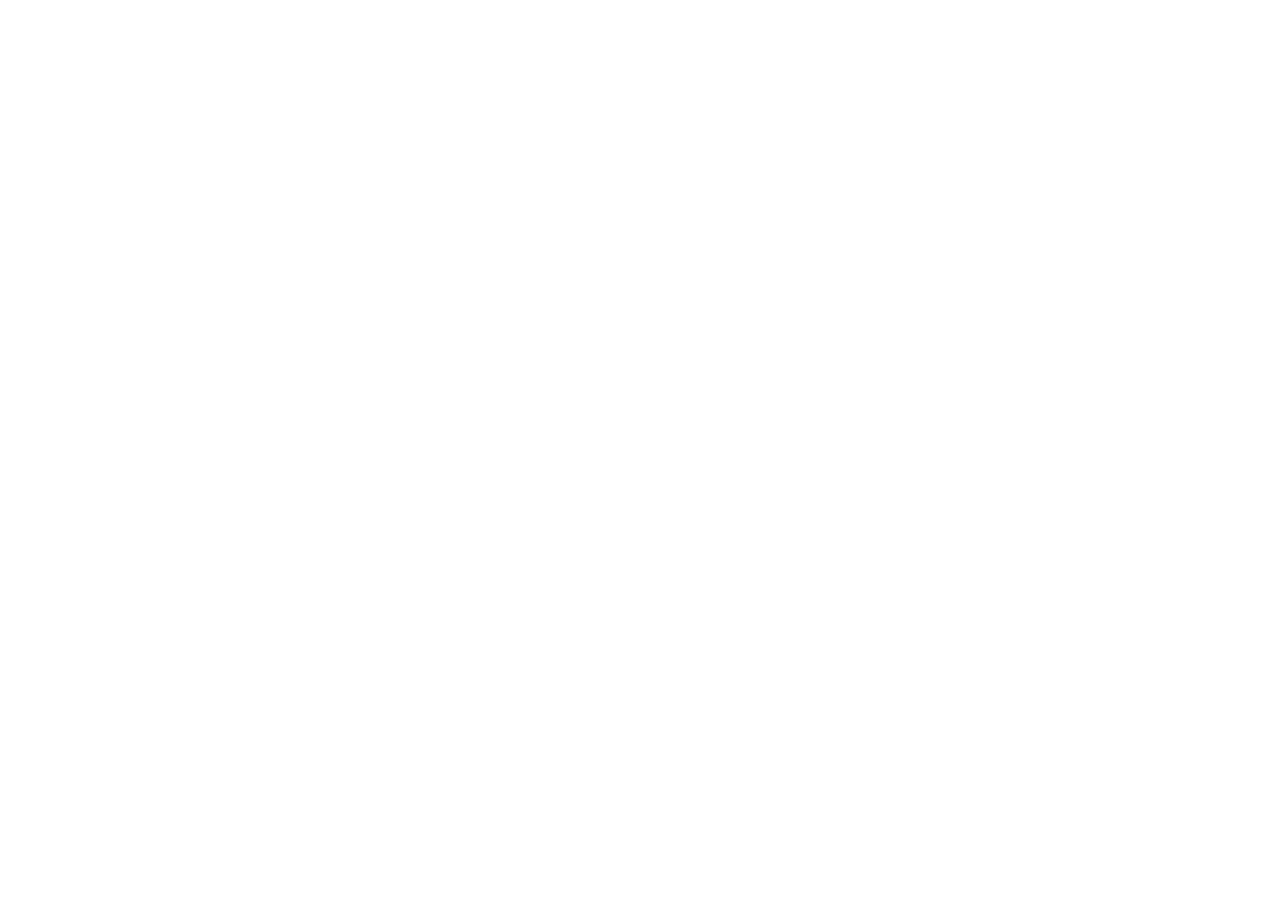
==== html/aboutMe.html @ fbad1b36 "new aboutme page" ====
<!DOCTYPE html>
<html>
<head>
    <meta charset="utf-8" />
    <meta http-equiv="X-UA-Compatible" content="IE=edge">
    <title>Page Title</title>
    <meta name="viewport" content="width=device-width, initial-scale=1">
    <link rel="stylesheet" type="text/css" media="screen" href="../css/aboutMeStyle.css" />
    <script src="main.js"></script>
</head>
    <body>
        <div class="main">
            <div class="title">

            </div>
            <div class="text">
                 
            </div> 
        </div>
    </body>
</html>
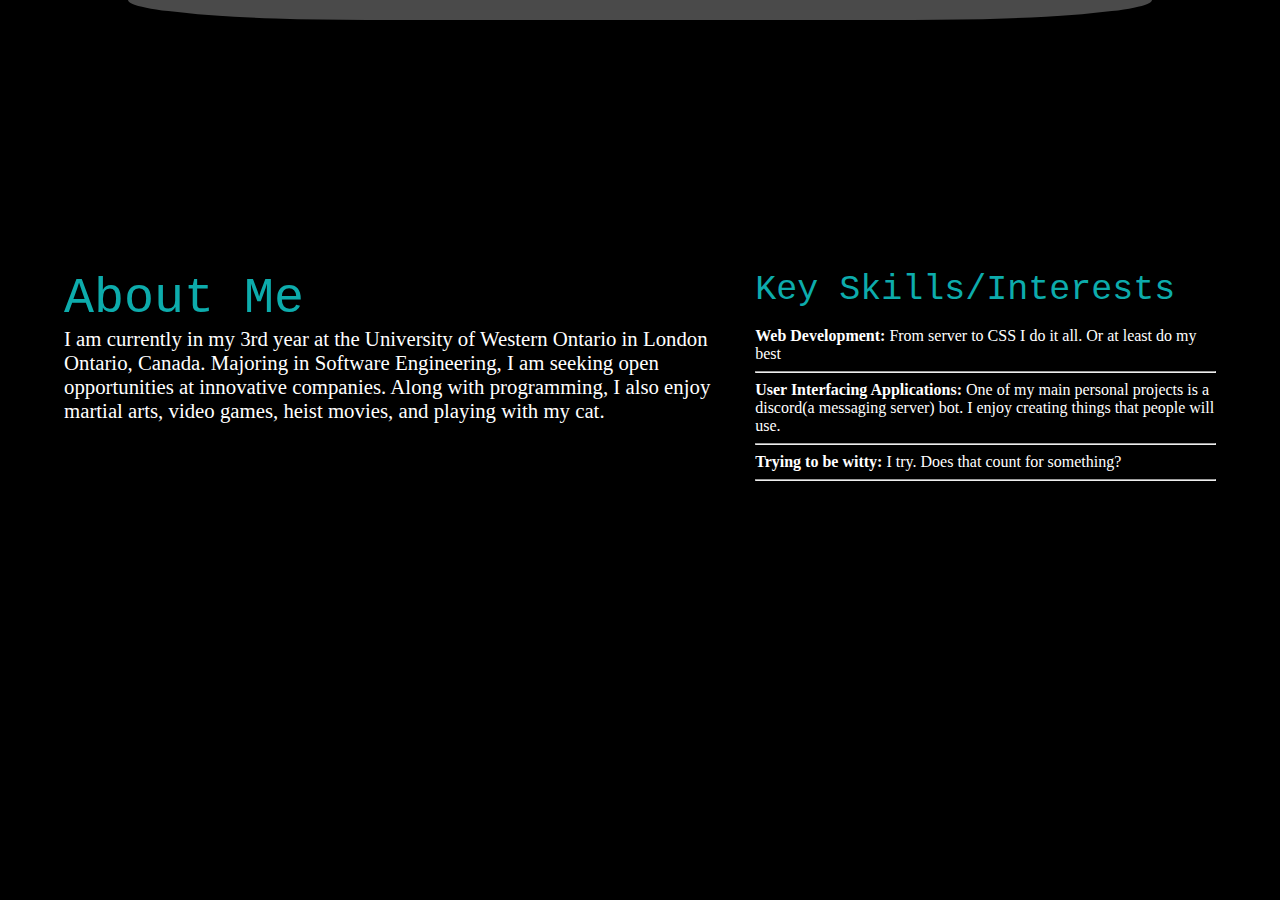
==== commit 135c2f09: "basic updates" ====
--- a/html/aboutMe.html
+++ b/html/aboutMe.html
@@ -3,19 +3,66 @@
 <head>
     <meta charset="utf-8" />
     <meta http-equiv="X-UA-Compatible" content="IE=edge">
-    <title>Page Title</title>
+    <title>About Me</title>
     <meta name="viewport" content="width=device-width, initial-scale=1">
     <link rel="stylesheet" type="text/css" media="screen" href="../css/aboutMeStyle.css" />
-    <script src="main.js"></script>
+    <link rel="stylesheet" href="../css/nav.css">
+    <script src="../js/jquery-3.3.1.min.js"></script>
+
 </head>
     <body>
+        <div class="nav-bar">
+            <div class="nav-bar-links">
+                <a href="aboutMe.html" class="nav-link"><div class="nav-button">About</div></a>
+                <a href="#" class="nav-link"><div class="nav-button">Projects</div></a>
+                <a href="#" class="nav-link"><div class="nav-button">Resume</div></a>
+                <a href="#" class="nav-link"><div class="nav-button">Contact</div></a>
+            </div>
+        </div>
+        
         <div class="main">
             <div class="title">
+                About Me
+            </div>
+            <div class="text">
+                I am currently in my 3rd year at the University of Western Ontario in London Ontario, Canada. Majoring in
+                Software Engineering, I am  seeking open opportunities at innovative companies. Along with programming,
+                I also enjoy martial arts, video games, heist movies, and playing with my cat. 
+            </div> 
+
+            <div class="interests-title">
+                Key Skills/Interests
+                <!-- <div class="interests-subtitle">
+                    Click on them to be taken to something relavent
+                </div> -->
+            </div>
+            <div class="interests-section">
+                <a class="interest-entry">
+                    <b>Web Development:</b> From server to CSS I do it all. Or at least do my best
+                    <div class="interest-pop-up">
+                        Hey you haven't clicked away yet. I can't be terrible.
+                    </div>
+                </a>
+                <hr>
+                <div class="interest-entry">
+                    <b>User Interfacing Applications:</b> One of my main personal projects is a discord(a messaging server) 
+                    bot. I enjoy creating things that people will use.
+                    <div class="interest-pop-up">
+                        Discord bot is listed under my projects page. Hint hint.
+                    </div>
+                </div>
+                <hr>
+                <div class="interest-entry">
+                    <b>Trying to be witty:</b> I try. Does that count for something?
+                    <div class="interest-pop-up">
+                        I really am trying here.
+                    </div>
+                </div>
+                <hr>
 
             </div>
-            <div class="text">
-                 
-            </div> 
         </div>
     </body>
+    <script src="../js/aboutMe.js"></script>
+
 </html>
--- a/css/aboutMeStyle.css
+++ b/css/aboutMeStyle.css
@@ -0,0 +1,70 @@
+body {
+    margin: 0;
+    background-color: black;
+}
+
+.main {
+    display: grid;
+    top: 30vh;
+    left: 5vw;
+    width: 90vw;
+    position: relative;
+    grid-template-areas: 'a b' 'c d';
+    grid-template-columns: 60% 40%; 
+}
+
+.title {
+    color: #0dacac;
+    font-family: 'Courier New', Courier, monospace;
+    font-size: 50px;
+    grid-area: a;
+}
+
+.text {
+    color: white;
+    font-size: 1.3em;
+    grid-area: c;
+}
+
+.interests-title {
+    color: #0dacac;
+    font-family: 'Courier New', Courier, monospace;
+    font-size: 35px;
+    grid-area: b;
+}
+
+.interests-subtitle {
+    font-size: 18px;
+}
+
+.interests-section {
+    color: white;
+    grid-area: d;
+}
+
+.interest-pop-up {
+    display: none;
+    /* min-height: 40px; */
+    width: 150px;
+    position: absolute;
+    background-color: white;
+    color: black;
+    padding: 5px;
+    border-radius: 2px;
+}
+
+.interest-entry:hover {
+    cursor: pointer;
+}
+
+.interest-entry:hover .interest-pop-up {
+    display: inline-block;
+}
+
+@media (max-width: 700px) {
+    .main {
+        grid-template-areas: 'a' 'c' 'b' 'd';
+        grid-template-columns: 100%;
+        top: 10vh;
+    }
+}
--- a/css/nav.css
+++ b/css/nav.css
@@ -0,0 +1,60 @@
+.nav-bar {
+    background-color: #4a4a4a;
+    position: absolute;
+    width: 80vw;
+    overflow: hidden;
+    height: 20px;
+    margin: 0;
+    padding: 0;
+    top: 0;
+    left: 10vw;
+    transition: 1s;
+    border-bottom-left-radius: 35% 30px;
+    border-bottom-right-radius: 35% 30px;
+    z-index: 1;
+}
+.nav-bar:hover {
+    height: 60px;
+}
+
+.nav-bar-links {
+    display: grid;
+    grid-template-columns: repeat(auto-fit, 25%);
+    width: inherit;
+    height: 200px;
+    justify-content: space-evenly;
+
+}
+
+.nav-button {
+    text-decoration: none;
+    display: inline-block;
+    text-align: center;
+    position: absolute;
+    margin-top: 20px;
+    width: 100%;
+}
+
+.nav-link {
+    transition: 0.75s;
+    color: white;
+    position: relative;
+}
+
+.nav-link:hover {
+    color: black;
+    background-color: white;
+}
+
+@media (max-width:700px) {
+    .nav-bar {
+        padding-top: 25px;
+        height: 0;
+    }
+    .nav-bar:hover {
+        height: 200px;
+    }
+    .nav-bar-links {
+        grid-template-columns: repeat(auto-fit, 100%);
+    }
+}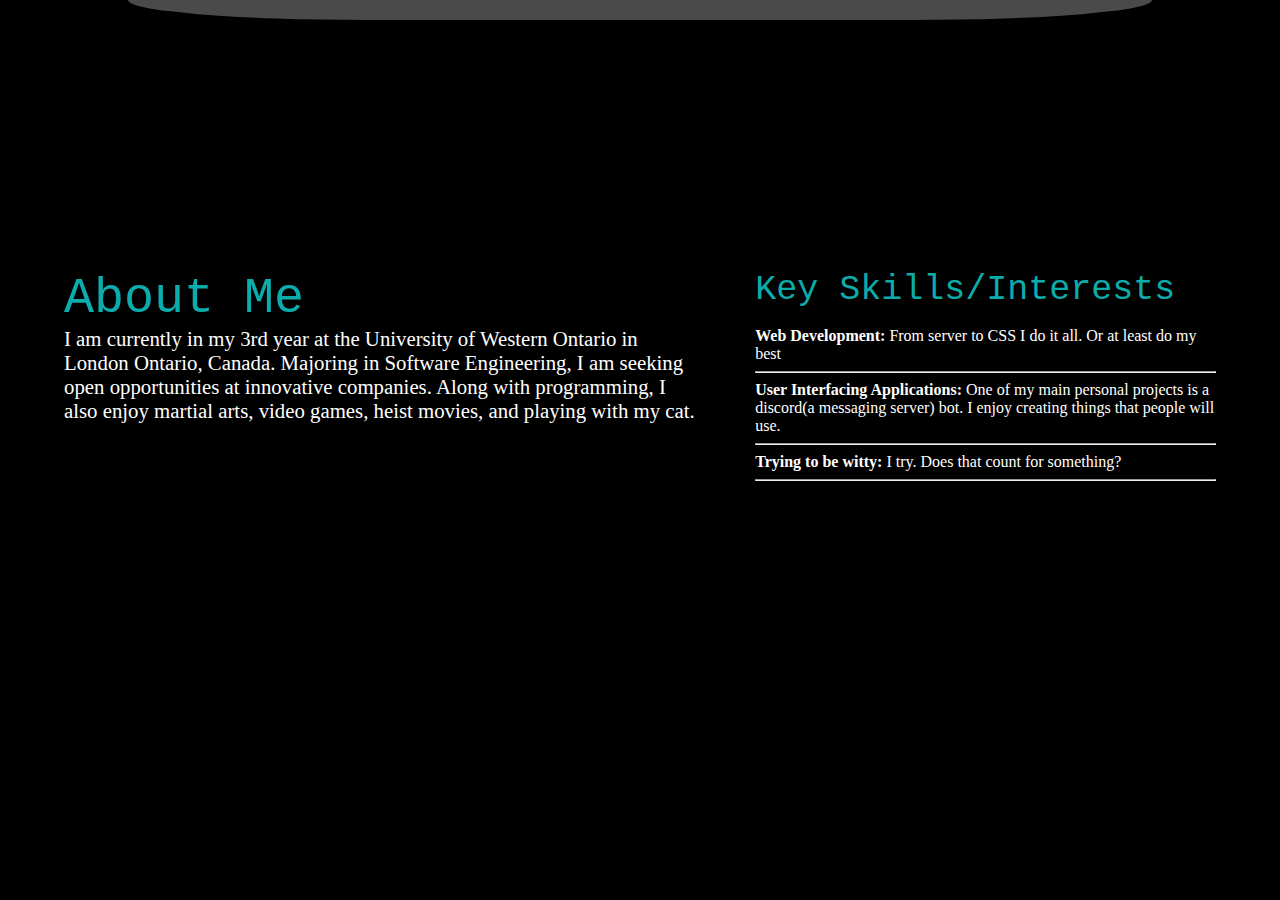
==== commit a266321b: "added resume" ====
--- a/html/aboutMe.html
+++ b/html/aboutMe.html
@@ -13,9 +13,9 @@
     <body>
         <div class="nav-bar">
             <div class="nav-bar-links">
-                <a href="aboutMe.html" class="nav-link"><div class="nav-button">About</div></a>
-                <a href="#" class="nav-link"><div class="nav-button">Projects</div></a>
-                <a href="#" class="nav-link"><div class="nav-button">Resume</div></a>
+                <a href="../index.html" class="nav-link"><div class="nav-button">Home</div></a>
+                <a href="projects.html" class="nav-link"><div class="nav-button">Projects</div></a>
+                <a href="../static/Resume.pdf" class="nav-link"><div class="nav-button">Resume</div></a>
                 <a href="#" class="nav-link"><div class="nav-button">Contact</div></a>
             </div>
         </div>
--- a/css/aboutMeStyle.css
+++ b/css/aboutMeStyle.css
@@ -10,7 +10,8 @@
     width: 90vw;
     position: relative;
     grid-template-areas: 'a b' 'c d';
-    grid-template-columns: 60% 40%; 
+    grid-template-columns: 55% 40%; 
+    column-gap: 5%;
 }
 
 .title {
